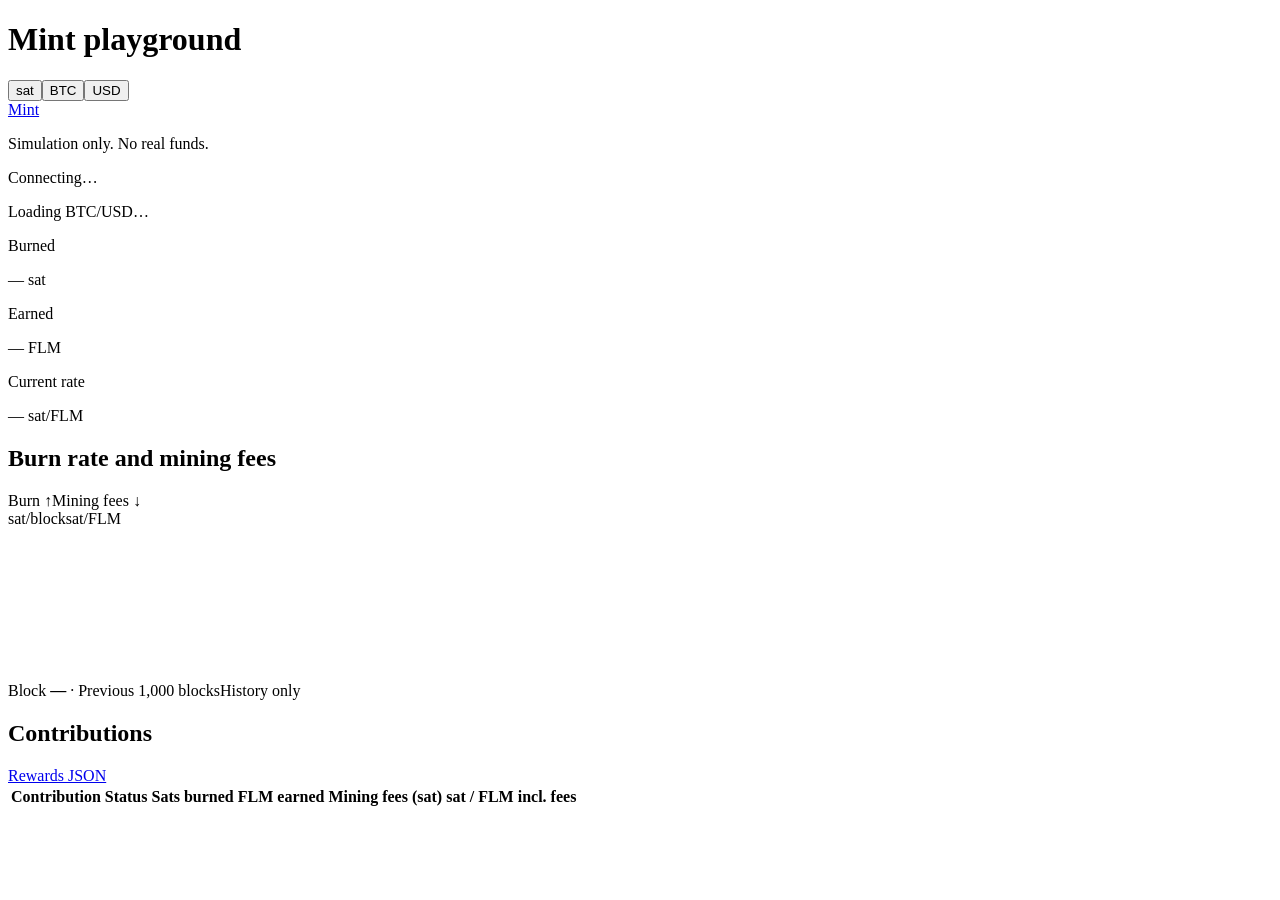
==== demos/mint-playground/web/index.html @ 78ba3290 "improved rendering" ====
<!doctype html>
<html lang="en">
<head>
  <meta charset="utf-8">
  <meta name="viewport" content="width=device-width, initial-scale=1">
  <meta name="color-scheme" content="light">
  <title>Mint playground · Flame</title>
  <link rel="stylesheet" href="/style.css">
  <script type="module" src="/app.js"></script>
</head>
<body>
  <header class="topbar wrap">
    <h1 id="page-title">Mint playground</h1>
    <div class="topbar-actions"><div class="unit-switch" role="group" aria-label="Display currency"><button id="unit-sat" type="button" aria-pressed="true">sat</button><button id="unit-btc" type="button" aria-pressed="false">BTC</button><button id="unit-usd" type="button" aria-pressed="false">USD</button></div><a id="navigation" href="/mint">Mint</a></div>
  </header>
  <main class="wrap">
    <div class="service-status"><p>Simulation only. No real funds.</p><p id="connection" class="connection" role="status">Connecting…</p></div>
    <p id="price-status" class="small price-status" role="status">Loading BTC/USD…</p>

    <section class="metrics" aria-label="Minting metrics">
      <div><p id="total-burned-label">Burned</p><p class="metric-value" id="total-burned">—&nbsp;sat</p></div>
      <div><p>Earned</p><p class="metric-value" id="total-reward">—&nbsp;FLM</p></div>
      <div><p id="total-rate-label" title="Current block's burn divided by 50 FLM, excluding fees">Current rate</p><p class="metric-value" id="total-rate">—&nbsp;sat/FLM</p></div>
    </section>

    <section class="panel chart-panel" aria-labelledby="chart-title">
      <div class="section-heading"><h2 id="chart-title">Burn rate and mining fees</h2></div>
      <div class="chart-legend"><span><i class="swatch other"></i><span id="others-label">Burn ↑</span></span><span id="own-legend" hidden><i id="own-swatch" class="swatch own"></i>You</span><span id="draft-legend" hidden><i id="draft-swatch" class="swatch draft"></i>Draft</span><span id="fees-legend"><i class="swatch fees"></i>Mining fees ↓</span></div>
      <div class="chart-units"><span id="chart-burn-unit">sat/block</span><span id="chart-rate-unit">sat/FLM</span></div>
      <div id="chart-wrap" class="canvas-wrap with-fees"><canvas id="chart" role="img" aria-label="Burn above zero and mining fees below zero share a satoshis-per-block scale on the left. Right-hand values are divided by 50 FLM. Previous 1,000 blocks; now is at the right edge."></canvas></div>
      <div class="chart-footer"><span>Block <strong id="current-block">—</strong> · <span id="chart-window">Previous 1,000 blocks</span></span><span id="chart-note">History only</span></div>
    </section>

    <section id="mint-form" class="panel mint-panel" hidden aria-labelledby="mint-title">
      <div class="section-heading"><h2 id="mint-title">Contribution</h2><span id="fee-label" class="muted">Fee: 1,000 sat/block</span></div>
      <div class="mint-grid">
        <form id="contribution-form">
          <div class="slider-heading"><label for="budget">Budget, incl. fees</label><output id="budget-value" for="budget"></output></div>
          <input id="budget" type="range" min="100000" max="100000000" step="100000" value="1000000">
          <div class="range-labels"><span id="budget-min">100,000 sat</span><span id="budget-max">100,000,000 sat</span></div>
          <div class="slider-heading duration-heading"><label for="duration">Duration</label><output id="duration-value" for="duration"></output></div>
          <input id="duration" type="range" min="100" max="1000" step="50" value="500">
          <div class="range-labels"><span>100 blocks</span><span>1,000 blocks</span></div>
          <p id="budget-error" class="form-message" role="status"></p>
          <button id="submit" type="submit" disabled>Loading wallet…</button>
          <p id="submit-message" class="form-message" role="status"></p>
          <button id="discard-pending" class="text-button" type="button" hidden>Discard pending request</button>
        </form>
        <div class="projection">
          <h3>Estimate</h3>
          <dl><div><dt>Reward (FLM)</dt><dd id="projected-reward">—</dd></div><div><dt>Fees</dt><dd id="projected-fees">—</dd></div><div><dt>Burn</dt><dd id="projected-burn">—</dd></div><div><dt id="projected-rate-label">sat/FLM, incl. fees</dt><dd id="projected-rate">—</dd></div></dl>
          <p class="muted small">Others stay at current burn rate. Your schedules stay exact. Starts next block.</p>
        </div>
      </div>
      <div class="wallet"><h3>Reward address (testnet)</h3><p id="wallet-status" class="muted small">Loading wallet…</p><code id="wallet-address">—</code><details id="seed-details"><summary>Recovery phrase</summary><p class="muted small">Demo only. Anyone with this phrase controls the wallet. Stored in this browser.</p><p id="seed-phrase" class="seed-phrase"></p></details><button id="retry-wallet" type="button" hidden>Retry wallet</button> <button id="reset-wallet" type="button" hidden>Reset wallet</button></div>
    </section>

    <section class="panel table-panel" aria-labelledby="contributions-title">
      <div class="section-heading"><h2 id="contributions-title">Contributions</h2><a href="/api/rewards" target="_blank" rel="noopener">Rewards JSON</a></div>
      <div class="table-scroll"><table><thead><tr><th>Contribution</th><th>Status</th><th id="table-burned-label" class="number">Sats burned</th><th class="number">FLM earned</th><th id="table-fees-label" class="number">Mining fees (sat)</th><th class="number"><span id="table-rate-label">sat / FLM</span> <span class="muted">incl. fees</span></th></tr></thead><tbody id="contributions"></tbody><tfoot id="contribution-totals"></tfoot></table></div>
      <p id="empty-table" class="empty" hidden>No contributions.</p>
    </section>
  </main>
</body>
</html>
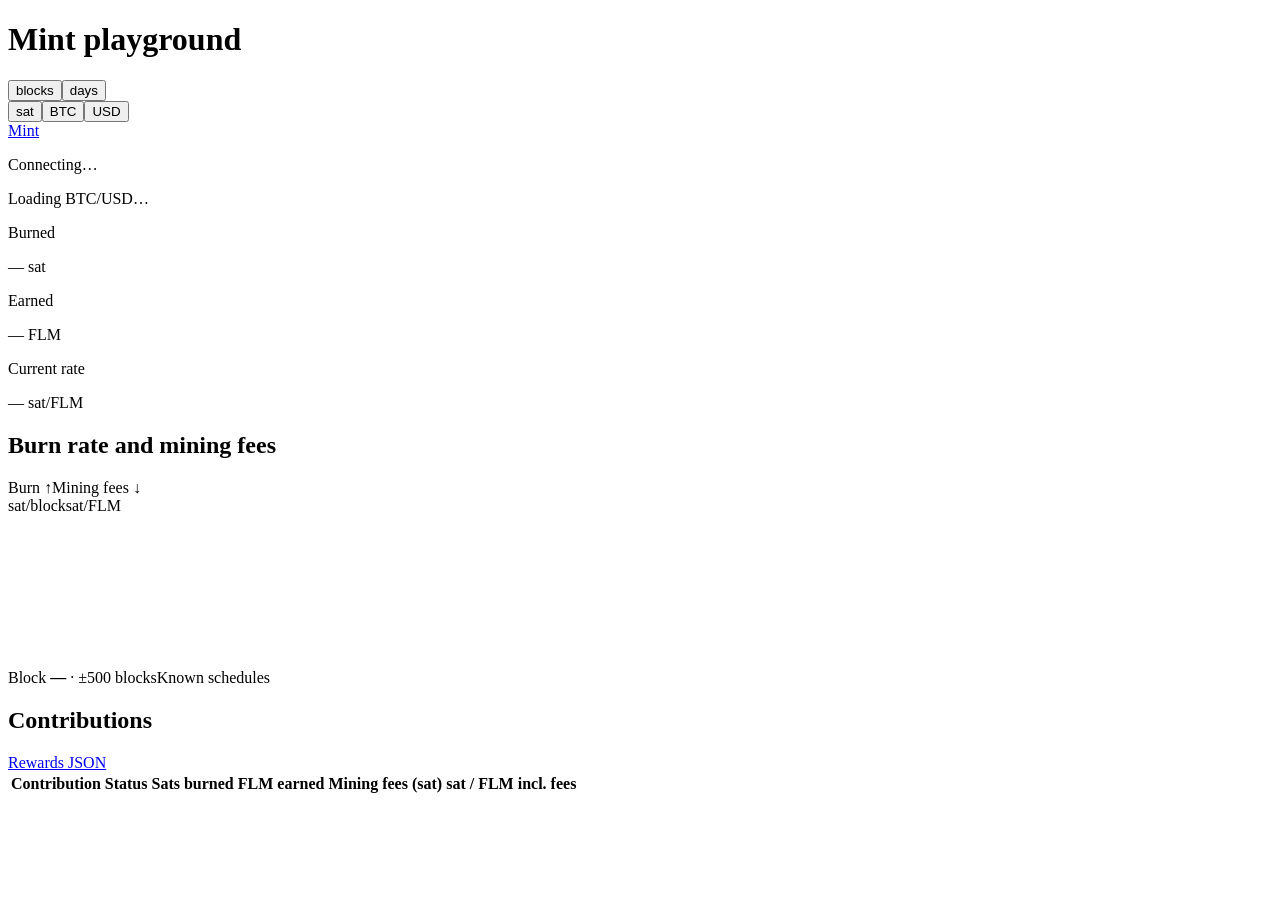
==== commit 4b7fdee7: "fixes to the ui" ====
--- a/demos/mint-playground/web/index.html
+++ b/demos/mint-playground/web/index.html
@@ -11,10 +11,10 @@
 <body>
   <header class="topbar wrap">
     <h1 id="page-title">Mint playground</h1>
-    <div class="topbar-actions"><div class="unit-switch" role="group" aria-label="Display currency"><button id="unit-sat" type="button" aria-pressed="true">sat</button><button id="unit-btc" type="button" aria-pressed="false">BTC</button><button id="unit-usd" type="button" aria-pressed="false">USD</button></div><a id="navigation" href="/mint">Mint</a></div>
+    <div class="topbar-actions"><div class="unit-switch" role="group" aria-label="Display time"><button id="time-blocks" type="button" aria-pressed="true">blocks</button><button id="time-days" type="button" aria-pressed="false">days</button></div><div class="unit-switch" role="group" aria-label="Display currency"><button id="unit-sat" type="button" aria-pressed="true">sat</button><button id="unit-btc" type="button" aria-pressed="false">BTC</button><button id="unit-usd" type="button" aria-pressed="false">USD</button></div><a id="navigation" href="/mint">Mint</a></div>
   </header>
   <main class="wrap">
-    <div class="service-status"><p>Simulation only. No real funds.</p><p id="connection" class="connection" role="status">Connecting…</p></div>
+    <div class="service-status"><p id="connection" class="connection" role="status">Connecting…</p></div>
     <p id="price-status" class="small price-status" role="status">Loading BTC/USD…</p>
 
     <section class="metrics" aria-label="Minting metrics">
@@ -27,8 +27,8 @@
       <div class="section-heading"><h2 id="chart-title">Burn rate and mining fees</h2></div>
       <div class="chart-legend"><span><i class="swatch other"></i><span id="others-label">Burn ↑</span></span><span id="own-legend" hidden><i id="own-swatch" class="swatch own"></i>You</span><span id="draft-legend" hidden><i id="draft-swatch" class="swatch draft"></i>Draft</span><span id="fees-legend"><i class="swatch fees"></i>Mining fees ↓</span></div>
       <div class="chart-units"><span id="chart-burn-unit">sat/block</span><span id="chart-rate-unit">sat/FLM</span></div>
-      <div id="chart-wrap" class="canvas-wrap with-fees"><canvas id="chart" role="img" aria-label="Burn above zero and mining fees below zero share a satoshis-per-block scale on the left. Right-hand values are divided by 50 FLM. Previous 1,000 blocks; now is at the right edge."></canvas></div>
-      <div class="chart-footer"><span>Block <strong id="current-block">—</strong> · <span id="chart-window">Previous 1,000 blocks</span></span><span id="chart-note">History only</span></div>
+      <div id="chart-wrap" class="canvas-wrap with-fees"><canvas id="chart" role="img" aria-label="Burn above zero and mining fees below zero share a satoshis-per-block scale on the left. Right-hand values are divided by 50 FLM. Previous and next 500 blocks. All known contribution schedules included."></canvas></div>
+      <div class="chart-footer"><span><span id="current-block-label">Block</span> <strong id="current-block">—</strong> · <span id="chart-window">±500 blocks</span></span><span id="chart-note">Known schedules</span></div>
     </section>
 
     <section id="mint-form" class="panel mint-panel" hidden aria-labelledby="mint-title">
@@ -39,8 +39,11 @@
           <input id="budget" type="range" min="100000" max="100000000" step="100000" value="1000000">
           <div class="range-labels"><span id="budget-min">100,000 sat</span><span id="budget-max">100,000,000 sat</span></div>
           <div class="slider-heading duration-heading"><label for="duration">Duration</label><output id="duration-value" for="duration"></output></div>
-          <input id="duration" type="range" min="100" max="1000" step="50" value="500">
-          <div class="range-labels"><span>100 blocks</span><span>1,000 blocks</span></div>
+          <input id="duration" type="range" min="144" max="4464" step="1" value="500">
+          <div class="range-labels"><span id="duration-min">144 blocks</span><span id="duration-max">4,464 blocks</span></div>
+          <div class="slider-heading duration-heading"><label for="delay">Start delay</label><output id="delay-value" for="delay"></output></div>
+          <input id="delay" type="range" min="0" max="4464" step="1" value="0">
+          <div class="range-labels"><span id="delay-min">0 blocks</span><span id="delay-max">4,464 blocks</span></div>
           <p id="budget-error" class="form-message" role="status"></p>
           <button id="submit" type="submit" disabled>Loading wallet…</button>
           <p id="submit-message" class="form-message" role="status"></p>
@@ -49,7 +52,7 @@
         <div class="projection">
           <h3>Estimate</h3>
           <dl><div><dt>Reward (FLM)</dt><dd id="projected-reward">—</dd></div><div><dt>Fees</dt><dd id="projected-fees">—</dd></div><div><dt>Burn</dt><dd id="projected-burn">—</dd></div><div><dt id="projected-rate-label">sat/FLM, incl. fees</dt><dd id="projected-rate">—</dd></div></dl>
-          <p class="muted small">Others stay at current burn rate. Your schedules stay exact. Starts next block.</p>
+          <p id="projection-note" class="muted small">Known contribution schedules included. Starts next block.</p>
         </div>
       </div>
       <div class="wallet"><h3>Reward address (testnet)</h3><p id="wallet-status" class="muted small">Loading wallet…</p><code id="wallet-address">—</code><details id="seed-details"><summary>Recovery phrase</summary><p class="muted small">Demo only. Anyone with this phrase controls the wallet. Stored in this browser.</p><p id="seed-phrase" class="seed-phrase"></p></details><button id="retry-wallet" type="button" hidden>Retry wallet</button> <button id="reset-wallet" type="button" hidden>Reset wallet</button></div>
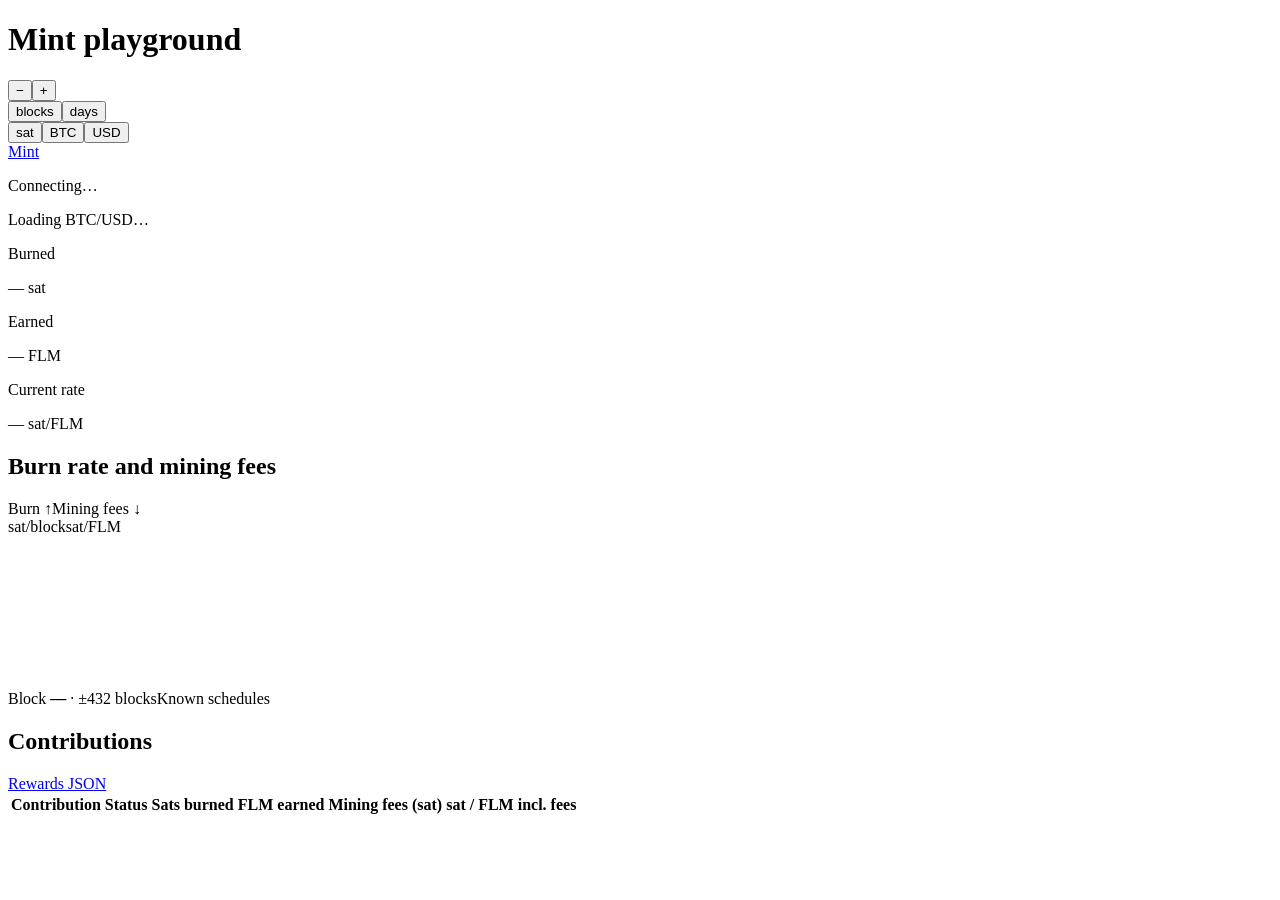
==== commit 2086a5fc: "more fixes" ====
--- a/demos/mint-playground/web/index.html
+++ b/demos/mint-playground/web/index.html
@@ -11,7 +11,7 @@
 <body>
   <header class="topbar wrap">
     <h1 id="page-title">Mint playground</h1>
-    <div class="topbar-actions"><div class="unit-switch" role="group" aria-label="Display time"><button id="time-blocks" type="button" aria-pressed="true">blocks</button><button id="time-days" type="button" aria-pressed="false">days</button></div><div class="unit-switch" role="group" aria-label="Display currency"><button id="unit-sat" type="button" aria-pressed="true">sat</button><button id="unit-btc" type="button" aria-pressed="false">BTC</button><button id="unit-usd" type="button" aria-pressed="false">USD</button></div><a id="navigation" href="/mint">Mint</a></div>
+    <div class="topbar-actions"><div class="unit-switch" role="group" aria-label="Chart zoom"><button id="zoom-out" type="button" aria-label="Zoom out" title="Zoom out" aria-controls="chart">−</button><button id="zoom-in" type="button" aria-label="Zoom in" title="Zoom in" aria-controls="chart">+</button></div><div class="unit-switch" role="group" aria-label="Display time"><button id="time-blocks" type="button" aria-pressed="true">blocks</button><button id="time-days" type="button" aria-pressed="false">days</button></div><div class="unit-switch" role="group" aria-label="Display currency"><button id="unit-sat" type="button" aria-pressed="true">sat</button><button id="unit-btc" type="button" aria-pressed="false">BTC</button><button id="unit-usd" type="button" aria-pressed="false">USD</button></div><a id="navigation" href="/mint">Mint</a></div>
   </header>
   <main class="wrap">
     <div class="service-status"><p id="connection" class="connection" role="status">Connecting…</p></div>
@@ -27,8 +27,8 @@
       <div class="section-heading"><h2 id="chart-title">Burn rate and mining fees</h2></div>
       <div class="chart-legend"><span><i class="swatch other"></i><span id="others-label">Burn ↑</span></span><span id="own-legend" hidden><i id="own-swatch" class="swatch own"></i>You</span><span id="draft-legend" hidden><i id="draft-swatch" class="swatch draft"></i>Draft</span><span id="fees-legend"><i class="swatch fees"></i>Mining fees ↓</span></div>
       <div class="chart-units"><span id="chart-burn-unit">sat/block</span><span id="chart-rate-unit">sat/FLM</span></div>
-      <div id="chart-wrap" class="canvas-wrap with-fees"><canvas id="chart" role="img" aria-label="Burn above zero and mining fees below zero share a satoshis-per-block scale on the left. Right-hand values are divided by 50 FLM. Previous and next 500 blocks. All known contribution schedules included."></canvas></div>
-      <div class="chart-footer"><span><span id="current-block-label">Block</span> <strong id="current-block">—</strong> · <span id="chart-window">±500 blocks</span></span><span id="chart-note">Known schedules</span></div>
+      <div id="chart-wrap" class="canvas-wrap with-fees"><canvas id="chart" role="img" aria-label="Burn above zero and mining fees below zero share a satoshis-per-block scale on the left. Right-hand values are divided by 50 FLM. Previous and next 432 blocks. All known contribution schedules included."></canvas></div>
+      <div class="chart-footer"><span><span id="current-block-label">Block</span> <strong id="current-block">—</strong> · <span id="chart-window">±432 blocks</span></span><span id="chart-note">Known schedules</span></div>
     </section>
 
     <section id="mint-form" class="panel mint-panel" hidden aria-labelledby="mint-title">
@@ -55,7 +55,6 @@
           <p id="projection-note" class="muted small">Known contribution schedules included. Starts next block.</p>
         </div>
       </div>
-      <div class="wallet"><h3>Reward address (testnet)</h3><p id="wallet-status" class="muted small">Loading wallet…</p><code id="wallet-address">—</code><details id="seed-details"><summary>Recovery phrase</summary><p class="muted small">Demo only. Anyone with this phrase controls the wallet. Stored in this browser.</p><p id="seed-phrase" class="seed-phrase"></p></details><button id="retry-wallet" type="button" hidden>Retry wallet</button> <button id="reset-wallet" type="button" hidden>Reset wallet</button></div>
     </section>
 
     <section class="panel table-panel" aria-labelledby="contributions-title">
@@ -63,6 +62,8 @@
       <div class="table-scroll"><table><thead><tr><th>Contribution</th><th>Status</th><th id="table-burned-label" class="number">Sats burned</th><th class="number">FLM earned</th><th id="table-fees-label" class="number">Mining fees (sat)</th><th class="number"><span id="table-rate-label">sat / FLM</span> <span class="muted">incl. fees</span></th></tr></thead><tbody id="contributions"></tbody><tfoot id="contribution-totals"></tfoot></table></div>
       <p id="empty-table" class="empty" hidden>No contributions.</p>
     </section>
+    <section id="wallet-panel" class="panel wallet" aria-labelledby="wallet-title" hidden><h2 id="wallet-title">Reward address (testnet)</h2><p id="wallet-status" class="muted small">Loading wallet…</p><code id="wallet-address">—</code><details id="seed-details"><summary>Recovery phrase</summary><p class="muted small">Demo only. Anyone with this phrase controls the wallet. Stored in this browser.</p><p id="seed-phrase" class="seed-phrase"></p></details><button id="retry-wallet" type="button" hidden>Retry wallet</button> <button id="reset-wallet" type="button" hidden>Reset wallet</button></section>
+    <div id="palette-preview" class="palette-preview" role="list" aria-label="Participant color palette"></div>
   </main>
 </body>
 </html>
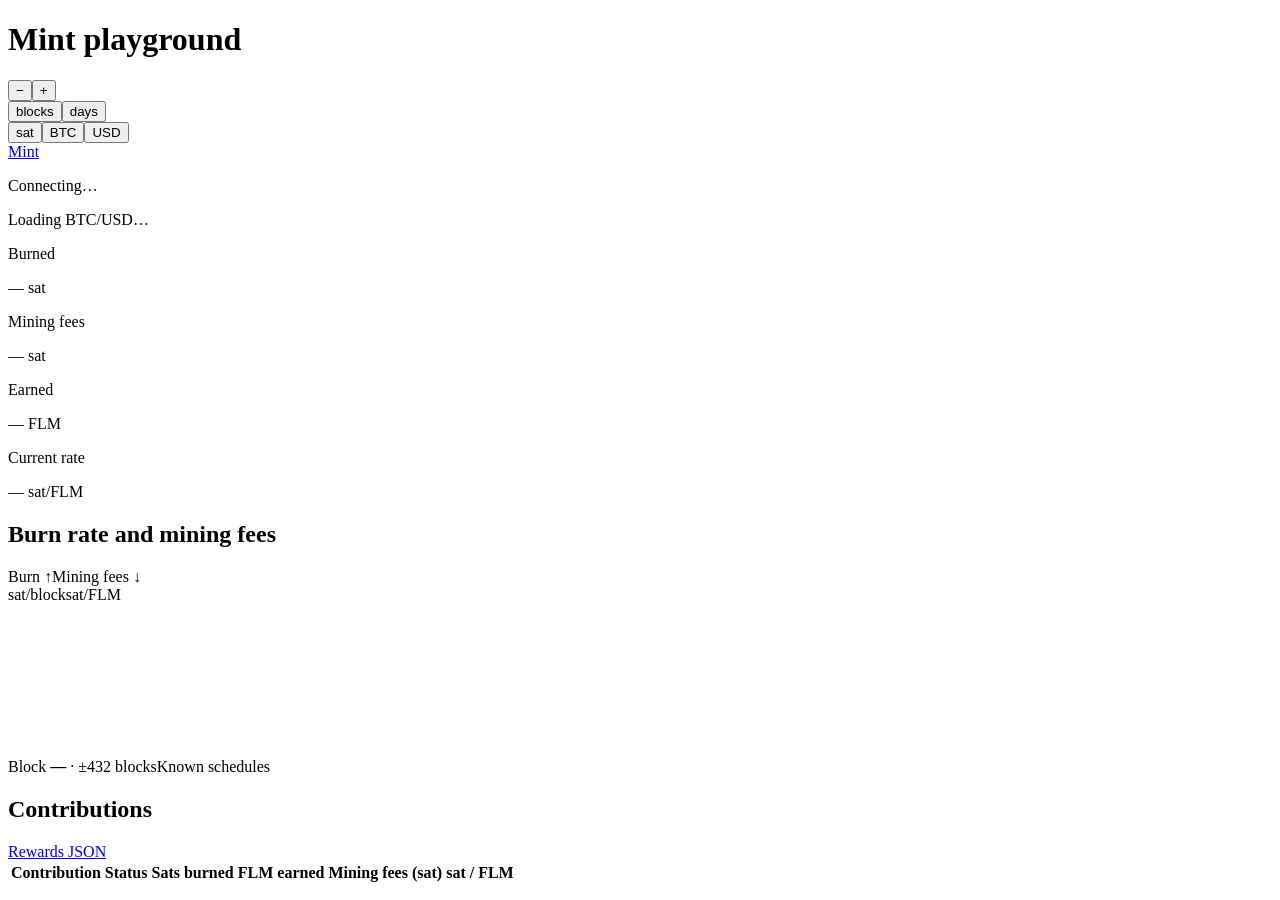
==== commit b3c15502: "mint-playground: enter higher than allowed distance; get the mining fees out of the mint rate calc" ====
--- a/demos/mint-playground/web/index.html
+++ b/demos/mint-playground/web/index.html
@@ -19,6 +19,7 @@
 
     <section class="metrics" aria-label="Minting metrics">
       <div><p id="total-burned-label">Burned</p><p class="metric-value" id="total-burned">—&nbsp;sat</p></div>
+      <div><p>Mining fees</p><p class="metric-value" id="total-fees">—&nbsp;sat</p></div>
       <div><p>Earned</p><p class="metric-value" id="total-reward">—&nbsp;FLM</p></div>
       <div><p id="total-rate-label" title="Current block's burn divided by 50 FLM, excluding fees">Current rate</p><p class="metric-value" id="total-rate">—&nbsp;sat/FLM</p></div>
     </section>
@@ -35,13 +36,13 @@
       <div class="section-heading"><h2 id="mint-title">Contribution</h2><span id="fee-label" class="muted">Fee: 1,000 sat/block</span></div>
       <div class="mint-grid">
         <form id="contribution-form">
-          <div class="slider-heading"><label for="budget">Budget, incl. fees</label><output id="budget-value" for="budget"></output></div>
+          <div class="slider-heading"><label for="budget">Budget, incl. fees</label><span class="value-field"><input id="budget-value" class="value-input" type="text" inputmode="decimal" autocomplete="off" aria-label="Budget, typed value"><span id="budget-unit" class="value-unit"></span></span></div>
           <input id="budget" type="range" min="100000" max="100000000" step="100000" value="1000000">
           <div class="range-labels"><span id="budget-min">100,000 sat</span><span id="budget-max">100,000,000 sat</span></div>
-          <div class="slider-heading duration-heading"><label for="duration">Duration</label><output id="duration-value" for="duration"></output></div>
+          <div class="slider-heading duration-heading"><label for="duration">Duration</label><span class="value-field"><input id="duration-value" class="value-input" type="text" inputmode="decimal" autocomplete="off" aria-label="Duration, typed value"><span id="duration-unit" class="value-unit"></span></span></div>
           <input id="duration" type="range" min="144" max="4464" step="1" value="500">
           <div class="range-labels"><span id="duration-min">144 blocks</span><span id="duration-max">4,464 blocks</span></div>
-          <div class="slider-heading duration-heading"><label for="delay">Start delay</label><output id="delay-value" for="delay"></output></div>
+          <div class="slider-heading duration-heading"><label for="delay">Start delay</label><span class="value-field"><input id="delay-value" class="value-input" type="text" inputmode="decimal" autocomplete="off" aria-label="Start delay, typed value"><span id="delay-unit" class="value-unit"></span></span></div>
           <input id="delay" type="range" min="0" max="4464" step="1" value="0">
           <div class="range-labels"><span id="delay-min">0 blocks</span><span id="delay-max">4,464 blocks</span></div>
           <p id="budget-error" class="form-message" role="status"></p>
@@ -51,7 +52,7 @@
         </form>
         <div class="projection">
           <h3>Estimate</h3>
-          <dl><div><dt>Reward (FLM)</dt><dd id="projected-reward">—</dd></div><div><dt>Fees</dt><dd id="projected-fees">—</dd></div><div><dt>Burn</dt><dd id="projected-burn">—</dd></div><div><dt id="projected-rate-label">sat/FLM, incl. fees</dt><dd id="projected-rate">—</dd></div></dl>
+          <dl><div><dt>Reward (FLM)</dt><dd id="projected-reward">—</dd></div><div><dt>Fees</dt><dd id="projected-fees">—</dd></div><div><dt>Burn</dt><dd id="projected-burn">—</dd></div><div><dt id="projected-rate-label">sat/FLM</dt><dd id="projected-rate">—</dd></div></dl>
           <p id="projection-note" class="muted small">Known contribution schedules included. Starts next block.</p>
         </div>
       </div>
@@ -59,7 +60,7 @@
 
     <section class="panel table-panel" aria-labelledby="contributions-title">
       <div class="section-heading"><h2 id="contributions-title">Contributions</h2><a href="/api/rewards" target="_blank" rel="noopener">Rewards JSON</a></div>
-      <div class="table-scroll"><table><thead><tr><th>Contribution</th><th>Status</th><th id="table-burned-label" class="number">Sats burned</th><th class="number">FLM earned</th><th id="table-fees-label" class="number">Mining fees (sat)</th><th class="number"><span id="table-rate-label">sat / FLM</span> <span class="muted">incl. fees</span></th></tr></thead><tbody id="contributions"></tbody><tfoot id="contribution-totals"></tfoot></table></div>
+      <div class="table-scroll"><table><thead><tr><th>Contribution</th><th>Status</th><th id="table-burned-label" class="number">Sats burned</th><th class="number">FLM earned</th><th id="table-fees-label" class="number">Mining fees (sat)</th><th class="number"><span id="table-rate-label">sat / FLM</span></th></tr></thead><tbody id="contributions"></tbody><tfoot id="contribution-totals"></tfoot></table></div>
       <p id="empty-table" class="empty" hidden>No contributions.</p>
     </section>
     <section id="wallet-panel" class="panel wallet" aria-labelledby="wallet-title" hidden><h2 id="wallet-title">Reward address (testnet)</h2><p id="wallet-status" class="muted small">Loading wallet…</p><code id="wallet-address">—</code><details id="seed-details"><summary>Recovery phrase</summary><p class="muted small">Demo only. Anyone with this phrase controls the wallet. Stored in this browser.</p><p id="seed-phrase" class="seed-phrase"></p></details><button id="retry-wallet" type="button" hidden>Retry wallet</button> <button id="reset-wallet" type="button" hidden>Reset wallet</button></section>
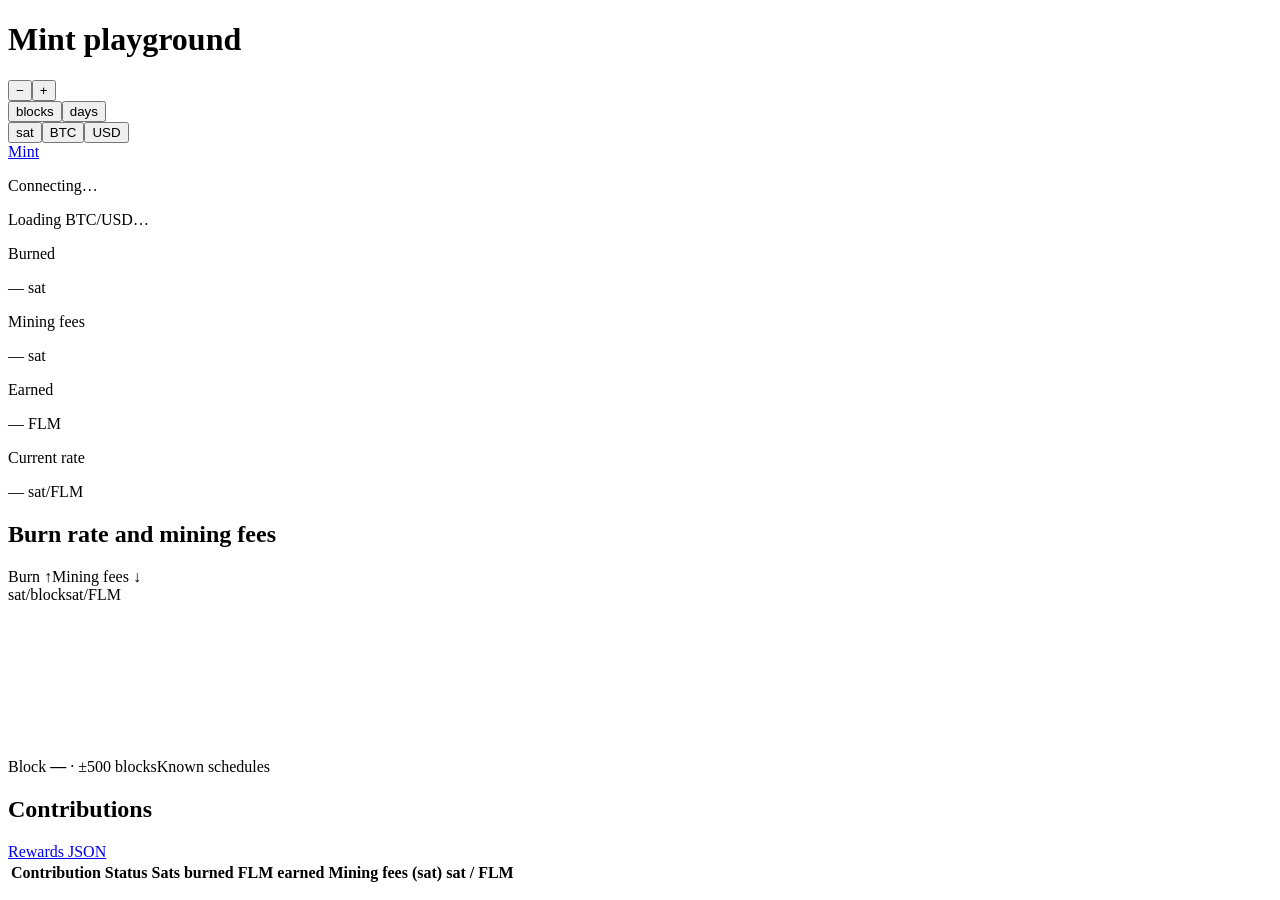
==== commit b5c64826: "arbitrary zoom, no addresses in the contributions list" ====
--- a/demos/mint-playground/web/index.html
+++ b/demos/mint-playground/web/index.html
@@ -28,8 +28,8 @@
       <div class="section-heading"><h2 id="chart-title">Burn rate and mining fees</h2></div>
       <div class="chart-legend"><span><i class="swatch other"></i><span id="others-label">Burn ↑</span></span><span id="own-legend" hidden><i id="own-swatch" class="swatch own"></i>You</span><span id="draft-legend" hidden><i id="draft-swatch" class="swatch draft"></i>Draft</span><span id="fees-legend"><i class="swatch fees"></i>Mining fees ↓</span></div>
       <div class="chart-units"><span id="chart-burn-unit">sat/block</span><span id="chart-rate-unit">sat/FLM</span></div>
-      <div id="chart-wrap" class="canvas-wrap with-fees"><canvas id="chart" role="img" aria-label="Burn above zero and mining fees below zero share a satoshis-per-block scale on the left. Right-hand values are divided by 50 FLM. Previous and next 432 blocks. All known contribution schedules included."></canvas></div>
-      <div class="chart-footer"><span><span id="current-block-label">Block</span> <strong id="current-block">—</strong> · <span id="chart-window">±432 blocks</span></span><span id="chart-note">Known schedules</span></div>
+      <div id="chart-wrap" class="canvas-wrap with-fees"><canvas id="chart" role="img" aria-label="Burn above zero and mining fees below zero share a satoshis-per-block scale on the left. Right-hand values are divided by 50 FLM. Previous and next 500 blocks. All known contribution schedules included."></canvas></div>
+      <div class="chart-footer"><span><span id="current-block-label">Block</span> <strong id="current-block">—</strong> · <span id="chart-window">±500 blocks</span></span><span id="chart-note">Known schedules</span></div>
     </section>
 
     <section id="mint-form" class="panel mint-panel" hidden aria-labelledby="mint-title">
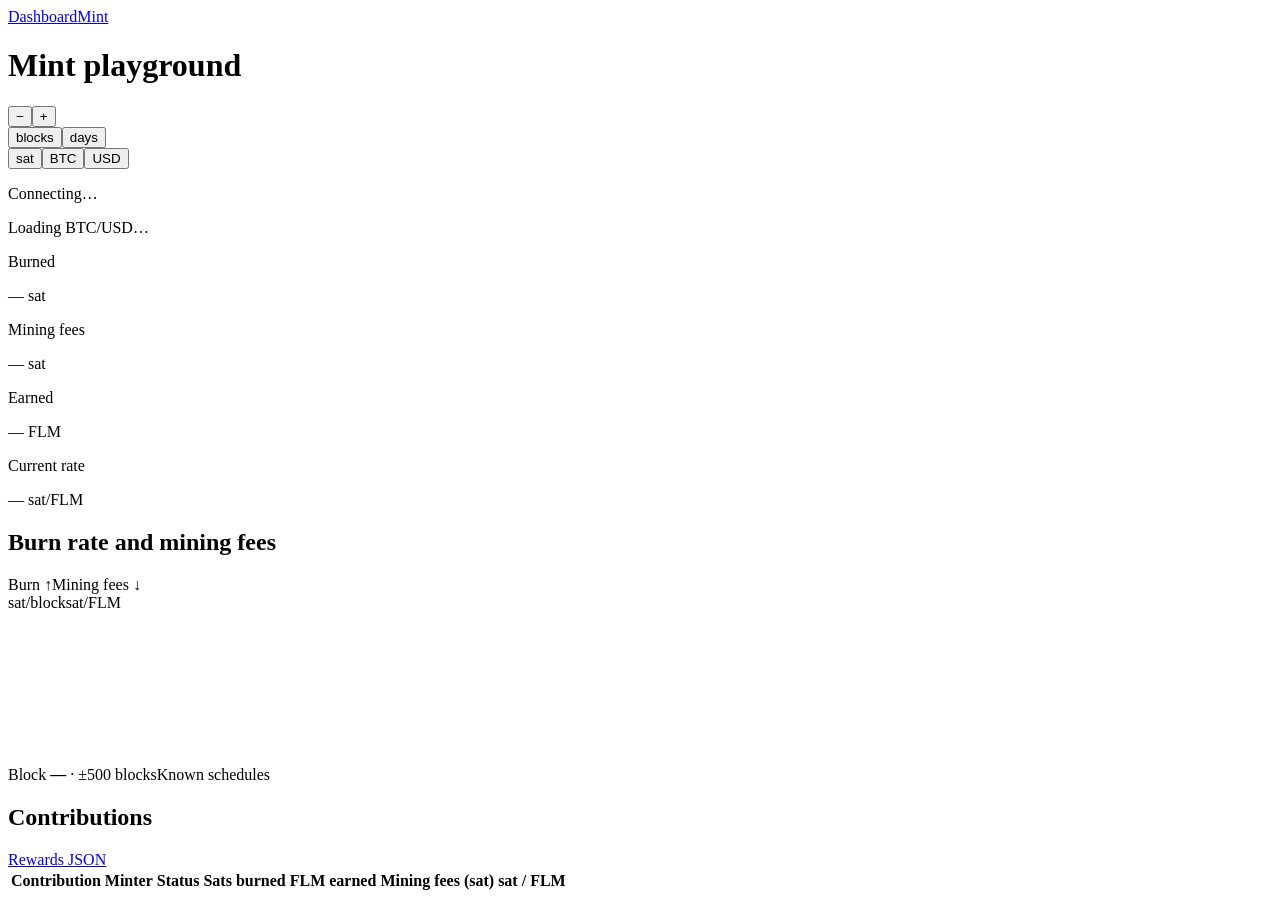
==== commit 00cc8087: "wip on delegation" ====
--- a/demos/mint-playground/web/index.html
+++ b/demos/mint-playground/web/index.html
@@ -10,9 +10,14 @@
 </head>
 <body>
   <header class="topbar wrap">
-    <h1 id="page-title">Mint playground</h1>
-    <div class="topbar-actions"><div class="unit-switch" role="group" aria-label="Chart zoom"><button id="zoom-out" type="button" aria-label="Zoom out" title="Zoom out" aria-controls="chart">−</button><button id="zoom-in" type="button" aria-label="Zoom in" title="Zoom in" aria-controls="chart">+</button></div><div class="unit-switch" role="group" aria-label="Display time"><button id="time-blocks" type="button" aria-pressed="true">blocks</button><button id="time-days" type="button" aria-pressed="false">days</button></div><div class="unit-switch" role="group" aria-label="Display currency"><button id="unit-sat" type="button" aria-pressed="true">sat</button><button id="unit-btc" type="button" aria-pressed="false">BTC</button><button id="unit-usd" type="button" aria-pressed="false">USD</button></div><a id="navigation" href="/mint">Mint</a></div>
+    <div class="topbar-main">
+      <nav class="page-navigation" aria-label="Pages"><a id="nav-dashboard" href="/" aria-current="page">Dashboard</a><a id="nav-mint" href="/mint" aria-current="false">Mint</a></nav>
+      <h1 id="page-title">Mint playground</h1>
+      <form id="minter-profile" class="minter-profile" hidden><label for="minter-name">Name</label><input id="minter-name" type="text" placeholder="Minter name" maxlength="64" autocomplete="off" disabled><button id="save-minter-name" type="submit" disabled>Save</button><span id="minter-name-status" class="small" role="status"></span></form>
+    </div>
+    <div class="topbar-actions"><div class="unit-switch" role="group" aria-label="Chart zoom"><button id="zoom-out" type="button" aria-label="Zoom out" title="Zoom out" aria-controls="chart">−</button><button id="zoom-in" type="button" aria-label="Zoom in" title="Zoom in" aria-controls="chart">+</button></div><div class="unit-switch" role="group" aria-label="Display time"><button id="time-blocks" type="button" aria-pressed="true">blocks</button><button id="time-days" type="button" aria-pressed="false">days</button></div><div class="unit-switch" role="group" aria-label="Display currency"><button id="unit-sat" type="button" aria-pressed="true">sat</button><button id="unit-btc" type="button" aria-pressed="false">BTC</button><button id="unit-usd" type="button" aria-pressed="false">USD</button></div></div>
   </header>
+  <form id="commission-profile" aria-label="Service commission"></form>
   <main class="wrap">
     <div class="service-status"><p id="connection" class="connection" role="status">Connecting…</p></div>
     <p id="price-status" class="small price-status" role="status">Loading BTC/USD…</p>
@@ -36,6 +41,9 @@
       <div class="section-heading"><h2 id="mint-title">Contribution</h2><span id="fee-label" class="muted">Fee: 1,000 sat/block</span></div>
       <div class="mint-grid">
         <form id="contribution-form">
+          <fieldset class="mint-modes"><legend>Mode</legend><label><input id="mode-independent" type="radio" name="mode" value="independent" checked> Independent</label><label><input id="mode-service" type="radio" name="mode" value="service"> Service</label><label><input id="mode-delegating" type="radio" name="mode" value="delegating"> Delegating</label></fieldset>
+          <div id="service-options" class="mode-options" hidden><label for="commission">Commission</label> <input id="commission" form="commission-profile" type="number" min="0" max="100" step="0.01" value="2"> % <button id="save-commission" type="button" disabled>Save</button> <span id="commission-status" class="small" role="status"></span></div>
+          <div id="delegation-options" class="mode-options" hidden><label for="service-select">Service</label> <select id="service-select"><option value="">Select a service</option></select></div>
           <div class="slider-heading"><label for="budget">Budget, incl. fees</label><span class="value-field"><input id="budget-value" class="value-input" type="text" inputmode="decimal" autocomplete="off" aria-label="Budget, typed value"><span id="budget-unit" class="value-unit"></span></span></div>
           <input id="budget" type="range" min="100000" max="100000000" step="100000" value="1000000">
           <div class="range-labels"><span id="budget-min">100,000 sat</span><span id="budget-max">100,000,000 sat</span></div>
@@ -58,9 +66,14 @@
       </div>
     </section>
 
+    <section id="minters-panel" class="panel table-panel" aria-labelledby="minters-title" hidden>
+      <div class="section-heading"><h2 id="minters-title">Minters</h2></div>
+      <div class="table-scroll"><table><thead><tr><th aria-sort="ascending"><button id="sort-name" type="button" class="text-button">Name</button></th><th class="number"><button id="sort-burned_sats" type="button" class="text-button">Burned</button></th><th class="number"><button id="sort-reward_sparks" type="button" class="text-button">Earned (FLM)</button></th><th class="number"><button id="sort-fees_sats" type="button" class="text-button">Mining fees</button></th><th class="number"><button id="sort-rate" type="button" class="text-button">sat / FLM</button></th></tr></thead><tbody id="minters"></tbody></table></div>
+    </section>
+
     <section class="panel table-panel" aria-labelledby="contributions-title">
       <div class="section-heading"><h2 id="contributions-title">Contributions</h2><a href="/api/rewards" target="_blank" rel="noopener">Rewards JSON</a></div>
-      <div class="table-scroll"><table><thead><tr><th>Contribution</th><th>Status</th><th id="table-burned-label" class="number">Sats burned</th><th class="number">FLM earned</th><th id="table-fees-label" class="number">Mining fees (sat)</th><th class="number"><span id="table-rate-label">sat / FLM</span></th></tr></thead><tbody id="contributions"></tbody><tfoot id="contribution-totals"></tfoot></table></div>
+      <div class="table-scroll"><table><thead><tr><th>Contribution</th><th>Minter</th><th>Status</th><th id="table-burned-label" class="number">Sats burned</th><th class="number">FLM earned</th><th id="table-fees-label" class="number">Mining fees (sat)</th><th class="number"><span id="table-rate-label">sat / FLM</span></th></tr></thead><tbody id="contributions"></tbody><tfoot id="contribution-totals"></tfoot></table></div>
       <p id="empty-table" class="empty" hidden>No contributions.</p>
     </section>
     <section id="wallet-panel" class="panel wallet" aria-labelledby="wallet-title" hidden><h2 id="wallet-title">Reward address (testnet)</h2><p id="wallet-status" class="muted small">Loading wallet…</p><code id="wallet-address">—</code><details id="seed-details"><summary>Recovery phrase</summary><p class="muted small">Demo only. Anyone with this phrase controls the wallet. Stored in this browser.</p><p id="seed-phrase" class="seed-phrase"></p></details><button id="retry-wallet" type="button" hidden>Retry wallet</button> <button id="reset-wallet" type="button" hidden>Reset wallet</button></section>
